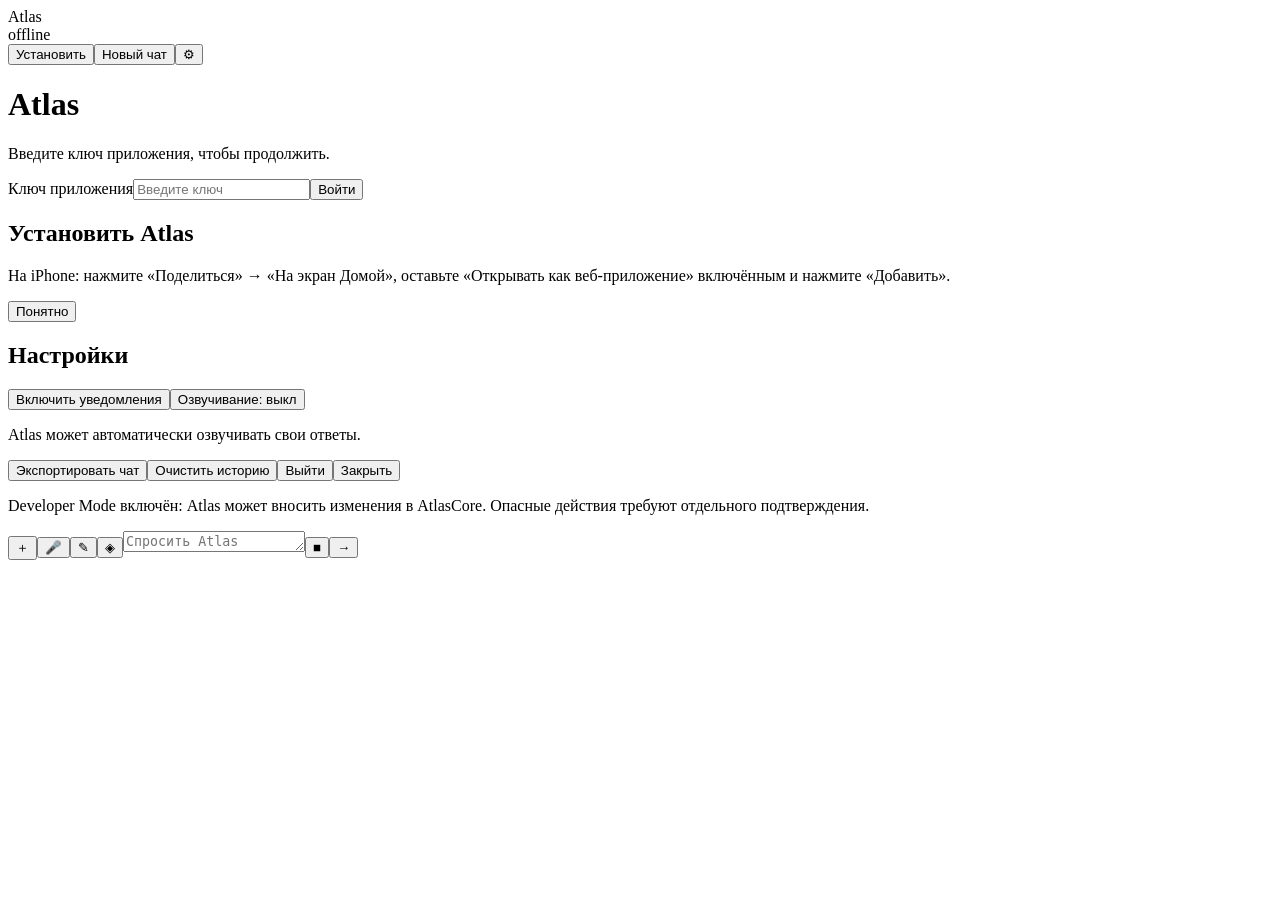
==== web/index.html @ e604aa4a "Add dialog semantics to core Atlas modals" ====
<!doctype html>
<html lang="ru">
<head>
  <meta charset="utf-8">
  <meta name="viewport" content="width=device-width, initial-scale=1, viewport-fit=cover">
  <meta name="theme-color" content="#000000">
  <meta name="apple-mobile-web-app-capable" content="yes">
  <meta name="apple-mobile-web-app-status-bar-style" content="black-translucent">
  <meta name="apple-mobile-web-app-title" content="Atlas">
  <meta name="mobile-web-app-capable" content="yes">
  <meta name="format-detection" content="telephone=no">
  <link rel="manifest" href="/app/manifest.json"><link rel="icon" href="/app/icon.svg" type="image/svg+xml"><link rel="apple-touch-icon" href="/app/icon.svg?apple-touch=1">
  <link rel="stylesheet" href="/app/styles.css"><link rel="stylesheet" href="/app/projects.css"><link rel="stylesheet" href="/app/format.css"><link rel="stylesheet" href="/app/shell.css"><link rel="stylesheet" href="/app/schedules.css"><link rel="stylesheet" href="/app/polish.css"><link rel="stylesheet" href="/app/studio.css"><link rel="stylesheet" href="/app/workspace.css"><link rel="stylesheet" href="/app/sidebar.css"><link rel="stylesheet" href="/app/chat-polish.css"><link rel="stylesheet" href="/app/dashboard.css"><link rel="stylesheet" href="/app/dashboard-v2.css"><link rel="stylesheet" href="/app/reference-v2.css"><link rel="stylesheet" href="/app/reference-icons.css"><link rel="stylesheet" href="/app/brand-polish.css"><link rel="stylesheet" href="/app/brand-health.css"><link rel="stylesheet" href="/app/control-icons.css"><link rel="stylesheet" href="/app/nav-state.css"><link rel="stylesheet" href="/app/ui-actions.css"><link rel="stylesheet" href="/app/dashboard-live.css"><link rel="stylesheet" href="/app/home-summary.css"><link rel="stylesheet" href="/app/studio-panels.css"><link rel="stylesheet" href="/app/studio-results.css"><link rel="stylesheet" href="/app/studio-viewers.css"><link rel="stylesheet" href="/app/file-studio-live.css"><link rel="stylesheet" href="/app/code-studio-live.css"><link rel="stylesheet" href="/app/video-studio-live.css"><link rel="stylesheet" href="/app/shopify-studio-live.css"><link rel="stylesheet" href="/app/automation-studio-live.css"><link rel="stylesheet" href="/app/automation-executions.css"><link rel="stylesheet" href="/app/integrations-center.css"><link rel="stylesheet" href="/app/project-search.css"><link rel="stylesheet" href="/app/workspace-control.css"><link rel="stylesheet" href="/app/settings-center.css"><link rel="stylesheet" href="/app/templates-center.css"><link rel="stylesheet" href="/app/tools-center.css"><link rel="stylesheet" href="/app/project-switcher-live.css"><link rel="stylesheet" href="/app/dialog-center.css"><link rel="stylesheet" href="/app/notice-center.css"><link rel="stylesheet" href="/app/share-center.css"><link rel="stylesheet" href="/app/right-panel-control.css"><link rel="stylesheet" href="/app/device-polish.css">
  <title>Atlas</title>
</head>
<body><div class="app app-shell" data-active-tab="chat">
<header class="topbar"><div><div class="brand">Atlas</div><div class="presence"><span class="dot"></span><span id="serviceStatus">offline</span></div></div><div class="topbar-actions"><button id="installBtn" class="ghost-btn" type="button">Установить</button><button id="newChatBtn" class="ghost-btn" type="button">Новый чат</button><button id="settingsBtn" class="ghost-btn" type="button" aria-label="Настройки">⚙</button></div></header>
<div id="loginCard" class="modal-bg" role="dialog" aria-modal="true" aria-labelledby="loginTitle"><div class="modal"><h1 id="loginTitle">Atlas</h1><p>Введите ключ приложения, чтобы продолжить.</p><label for="passwordInput">Ключ приложения</label><input id="passwordInput" type="password" autocomplete="current-password" placeholder="Введите ключ"><button id="loginBtn" type="button">Войти</button><div id="loginError" aria-live="polite"></div></div></div>
<div id="installCard" class="modal-bg hidden" role="dialog" aria-modal="true" aria-labelledby="installTitle"><div class="modal"><h2 id="installTitle">Установить Atlas</h2><p>На iPhone: нажмите «Поделиться» → «На экран Домой», оставьте «Открывать как веб-приложение» включённым и нажмите «Добавить».</p><button id="closeInstallBtn" type="button">Понятно</button></div></div>
<div id="settingsCard" class="modal-bg hidden" role="dialog" aria-modal="true" aria-labelledby="settingsTitle"><div class="modal"><h2 id="settingsTitle">Настройки</h2><button id="notificationBtn" type="button">Включить уведомления</button><button id="voiceOutputBtn" type="button">Озвучивание: выкл</button><p id="voiceHint">Atlas может автоматически озвучивать свои ответы.</p><button id="exportChatBtn" type="button">Экспортировать чат</button><button id="clearChatBtn" type="button">Очистить историю</button><button id="logoutBtn" type="button">Выйти</button><button id="closeSettingsBtn" type="button">Закрыть</button><p>Developer Mode включён: Atlas может вносить изменения в AtlasCore. Опасные действия требуют отдельного подтверждения.</p></div></div>
<section id="chatCard" class="chat-card hidden"><div id="chatList" class="chat-list" aria-live="polite"></div></section>
<footer id="composerWrap" class="composer-wrap hidden"><div id="attachmentBar" class="attachment-bar hidden"></div><form id="composer" class="composer"><button id="attachBtn" type="button" class="icon-btn" aria-label="Добавить файл">＋</button><input id="fileInput" type="file" multiple accept="image/*,video/*,.pdf,.txt,.md,.csv,.json,.py,.js,.ts,.tsx,.jsx,.html,.css,.liquid,.zip" hidden><button id="voiceBtn" type="button" class="icon-btn" aria-label="Голосовой ввод">🎤</button><button id="writeModeBtn" type="button" class="icon-btn" aria-label="Developer Mode" title="Developer Mode включён">✎</button><button id="claudeReviewBtn" type="button" class="icon-btn" aria-label="Проверить через Claude" title="Claude проверит следующую команду">◈</button><textarea id="messageInput" rows="1" placeholder="Спросить Atlas"></textarea><button id="stopBtn" type="button" class="icon-btn hidden" aria-label="Остановить задачу" title="Остановить текущую задачу">■</button><button id="sendBtn" class="send" type="submit" aria-label="Отправить">→</button></form></footer></div>
<script src="/app/dialog-center.js" defer></script><script src="/app/notice-center.js" defer></script><script src="/app/legacy-alert-bridge.js" defer></script><script src="/app/projects.js" defer></script><script src="/app/files.js" defer></script><script src="/app/recovery.js" defer></script><script src="/app/control_center.js" defer></script><script src="/app/push.js" defer></script><script src="/app/app.js" defer></script><script src="/app/ux.js" defer></script><script src="/app/status.js" defer></script><script src="/app/format.js" defer></script><script src="/app/shell.js" defer></script><script src="/app/schedules.js" defer></script><script src="/app/studio.js" defer></script><script src="/app/workspace.js" defer></script><script src="/app/sidebar.js" defer></script><script src="/app/chat-polish.js" defer></script><script src="/app/dashboard.js" defer></script><script src="/app/reference-v2.js" defer></script><script src="/app/brand-health.js" defer></script><script src="/app/control-icons.js" defer></script><script src="/app/nav-state.js" defer></script><script src="/app/integrations-center.js" defer></script><script src="/app/project-search.js" defer></script><script src="/app/workspace-control.js" defer></script><script src="/app/profile-state.js" defer></script><script src="/app/settings-center.js" defer></script><script src="/app/templates-center.js" defer></script><script src="/app/tools-center.js" defer></script><script src="/app/project-switcher-live.js" defer></script><script src="/app/share-center.js" defer></script><script src="/app/right-panel-control.js" defer></script><script src="/app/ui-actions.js" defer></script><script src="/app/dashboard-live.js" defer></script><script src="/app/home-summary.js" defer></script><script src="/app/code-studio-live.js" defer></script><script src="/app/video-studio-live.js" defer></script><script src="/app/shopify-studio-live.js" defer></script><script src="/app/automation-studio-live.js" defer></script><script src="/app/automation-executions.js" defer></script><script src="/app/studio-panels.js" defer></script><script src="/app/studio-viewers.js" defer></script><script src="/app/studio-results.js" defer></script><script src="/app/file-studio-live.js" defer></script>
</body></html>
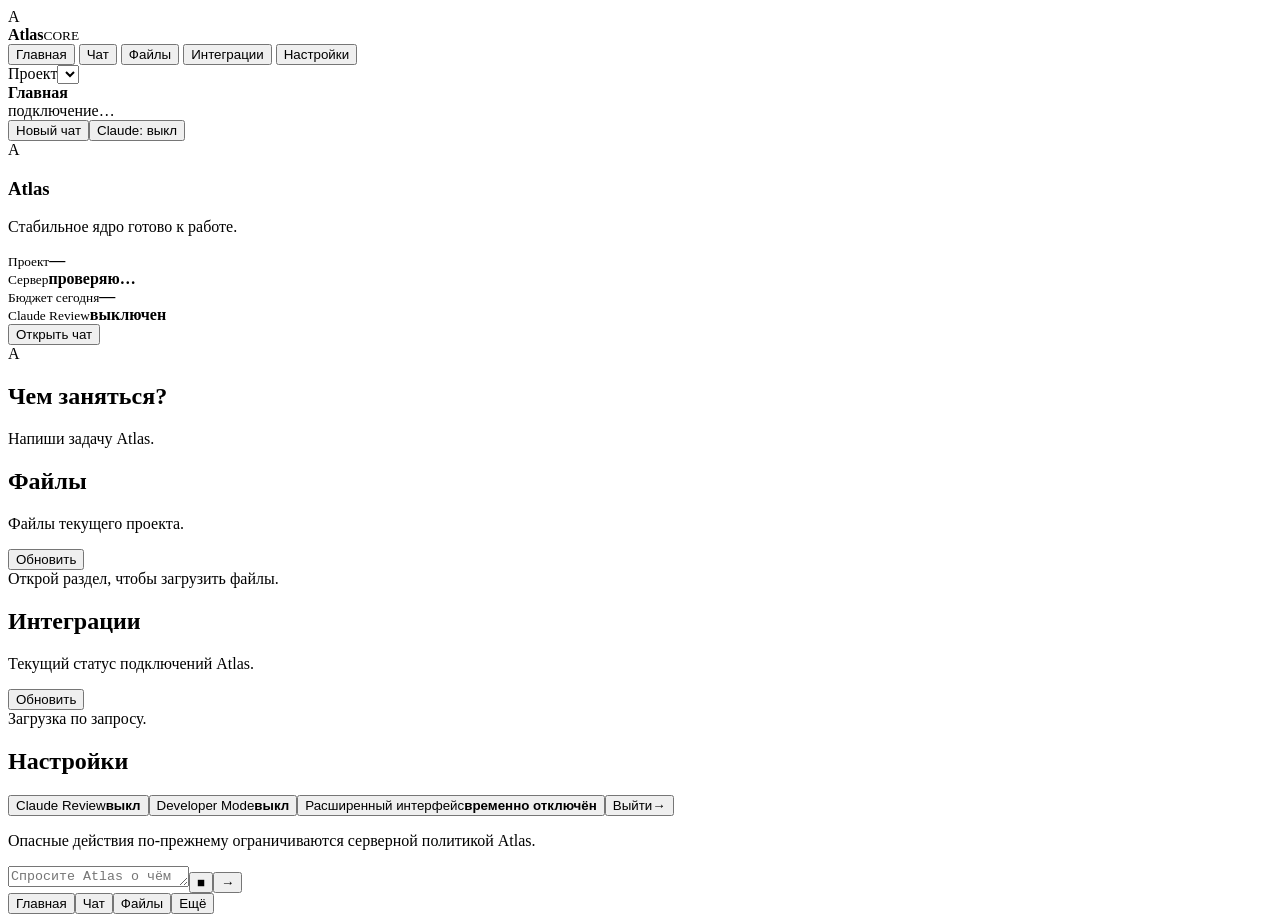
==== commit 057c1bc2: "Replace fragile Atlas startup with stable core shell" ====
--- a/web/index.html
+++ b/web/index.html
@@ -1,24 +1,45 @@
 <!doctype html>
 <html lang="ru">
 <head>
-  <meta charset="utf-8">
-  <meta name="viewport" content="width=device-width, initial-scale=1, viewport-fit=cover">
-  <meta name="theme-color" content="#000000">
-  <meta name="apple-mobile-web-app-capable" content="yes">
-  <meta name="apple-mobile-web-app-status-bar-style" content="black-translucent">
-  <meta name="apple-mobile-web-app-title" content="Atlas">
-  <meta name="mobile-web-app-capable" content="yes">
-  <meta name="format-detection" content="telephone=no">
-  <link rel="manifest" href="/app/manifest.json"><link rel="icon" href="/app/icon.svg" type="image/svg+xml"><link rel="apple-touch-icon" href="/app/icon.svg?apple-touch=1">
-  <link rel="stylesheet" href="/app/styles.css"><link rel="stylesheet" href="/app/projects.css"><link rel="stylesheet" href="/app/format.css"><link rel="stylesheet" href="/app/shell.css"><link rel="stylesheet" href="/app/schedules.css"><link rel="stylesheet" href="/app/polish.css"><link rel="stylesheet" href="/app/studio.css"><link rel="stylesheet" href="/app/workspace.css"><link rel="stylesheet" href="/app/sidebar.css"><link rel="stylesheet" href="/app/chat-polish.css"><link rel="stylesheet" href="/app/dashboard.css"><link rel="stylesheet" href="/app/dashboard-v2.css"><link rel="stylesheet" href="/app/reference-v2.css"><link rel="stylesheet" href="/app/reference-icons.css"><link rel="stylesheet" href="/app/brand-polish.css"><link rel="stylesheet" href="/app/brand-health.css"><link rel="stylesheet" href="/app/control-icons.css"><link rel="stylesheet" href="/app/nav-state.css"><link rel="stylesheet" href="/app/ui-actions.css"><link rel="stylesheet" href="/app/dashboard-live.css"><link rel="stylesheet" href="/app/home-summary.css"><link rel="stylesheet" href="/app/studio-panels.css"><link rel="stylesheet" href="/app/studio-results.css"><link rel="stylesheet" href="/app/studio-viewers.css"><link rel="stylesheet" href="/app/file-studio-live.css"><link rel="stylesheet" href="/app/code-studio-live.css"><link rel="stylesheet" href="/app/video-studio-live.css"><link rel="stylesheet" href="/app/shopify-studio-live.css"><link rel="stylesheet" href="/app/automation-studio-live.css"><link rel="stylesheet" href="/app/automation-executions.css"><link rel="stylesheet" href="/app/integrations-center.css"><link rel="stylesheet" href="/app/project-search.css"><link rel="stylesheet" href="/app/workspace-control.css"><link rel="stylesheet" href="/app/settings-center.css"><link rel="stylesheet" href="/app/templates-center.css"><link rel="stylesheet" href="/app/tools-center.css"><link rel="stylesheet" href="/app/project-switcher-live.css"><link rel="stylesheet" href="/app/dialog-center.css"><link rel="stylesheet" href="/app/notice-center.css"><link rel="stylesheet" href="/app/share-center.css"><link rel="stylesheet" href="/app/right-panel-control.css"><link rel="stylesheet" href="/app/device-polish.css">
-  <title>Atlas</title>
+<meta charset="utf-8">
+<meta name="viewport" content="width=device-width,initial-scale=1,viewport-fit=cover">
+<meta name="theme-color" content="#05070a">
+<meta name="format-detection" content="telephone=no">
+<title>Atlas</title>
+<link rel="stylesheet" href="/app/core.css?v=20260827-core1">
 </head>
-<body><div class="app app-shell" data-active-tab="chat">
-<header class="topbar"><div><div class="brand">Atlas</div><div class="presence"><span class="dot"></span><span id="serviceStatus">offline</span></div></div><div class="topbar-actions"><button id="installBtn" class="ghost-btn" type="button">Установить</button><button id="newChatBtn" class="ghost-btn" type="button">Новый чат</button><button id="settingsBtn" class="ghost-btn" type="button" aria-label="Настройки">⚙</button></div></header>
-<div id="loginCard" class="modal-bg" role="dialog" aria-modal="true" aria-labelledby="loginTitle"><div class="modal"><h1 id="loginTitle">Atlas</h1><p>Введите ключ приложения, чтобы продолжить.</p><label for="passwordInput">Ключ приложения</label><input id="passwordInput" type="password" autocomplete="current-password" placeholder="Введите ключ"><button id="loginBtn" type="button">Войти</button><div id="loginError" aria-live="polite"></div></div></div>
-<div id="installCard" class="modal-bg hidden" role="dialog" aria-modal="true" aria-labelledby="installTitle"><div class="modal"><h2 id="installTitle">Установить Atlas</h2><p>На iPhone: нажмите «Поделиться» → «На экран Домой», оставьте «Открывать как веб-приложение» включённым и нажмите «Добавить».</p><button id="closeInstallBtn" type="button">Понятно</button></div></div>
-<div id="settingsCard" class="modal-bg hidden" role="dialog" aria-modal="true" aria-labelledby="settingsTitle"><div class="modal"><h2 id="settingsTitle">Настройки</h2><button id="notificationBtn" type="button">Включить уведомления</button><button id="voiceOutputBtn" type="button">Озвучивание: выкл</button><p id="voiceHint">Atlas может автоматически озвучивать свои ответы.</p><button id="exportChatBtn" type="button">Экспортировать чат</button><button id="clearChatBtn" type="button">Очистить историю</button><button id="logoutBtn" type="button">Выйти</button><button id="closeSettingsBtn" type="button">Закрыть</button><p>Developer Mode включён: Atlas может вносить изменения в AtlasCore. Опасные действия требуют отдельного подтверждения.</p></div></div>
-<section id="chatCard" class="chat-card hidden"><div id="chatList" class="chat-list" aria-live="polite"></div></section>
-<footer id="composerWrap" class="composer-wrap hidden"><div id="attachmentBar" class="attachment-bar hidden"></div><form id="composer" class="composer"><button id="attachBtn" type="button" class="icon-btn" aria-label="Добавить файл">＋</button><input id="fileInput" type="file" multiple accept="image/*,video/*,.pdf,.txt,.md,.csv,.json,.py,.js,.ts,.tsx,.jsx,.html,.css,.liquid,.zip" hidden><button id="voiceBtn" type="button" class="icon-btn" aria-label="Голосовой ввод">🎤</button><button id="writeModeBtn" type="button" class="icon-btn" aria-label="Developer Mode" title="Developer Mode включён">✎</button><button id="claudeReviewBtn" type="button" class="icon-btn" aria-label="Проверить через Claude" title="Claude проверит следующую команду">◈</button><textarea id="messageInput" rows="1" placeholder="Спросить Atlas"></textarea><button id="stopBtn" type="button" class="icon-btn hidden" aria-label="Остановить задачу" title="Остановить текущую задачу">■</button><button id="sendBtn" class="send" type="submit" aria-label="Отправить">→</button></form></footer></div>
-<script src="/app/dialog-center.js" defer></script><script src="/app/notice-center.js" defer></script><script src="/app/legacy-alert-bridge.js" defer></script><script src="/app/projects.js" defer></script><script src="/app/files.js" defer></script><script src="/app/recovery.js" defer></script><script src="/app/control_center.js" defer></script><script src="/app/push.js" defer></script><script src="/app/app.js" defer></script><script src="/app/ux.js" defer></script><script src="/app/status.js" defer></script><script src="/app/format.js" defer></script><script src="/app/shell.js" defer></script><script src="/app/schedules.js" defer></script><script src="/app/studio.js" defer></script><script src="/app/workspace.js" defer></script><script src="/app/sidebar.js" defer></script><script src="/app/chat-polish.js" defer></script><script src="/app/dashboard.js" defer></script><script src="/app/reference-v2.js" defer></script><script src="/app/brand-health.js" defer></script><script src="/app/control-icons.js" defer></script><script src="/app/nav-state.js" defer></script><script src="/app/integrations-center.js" defer></script><script src="/app/project-search.js" defer></script><script src="/app/workspace-control.js" defer></script><script src="/app/profile-state.js" defer></script><script src="/app/settings-center.js" defer></script><script src="/app/templates-center.js" defer></script><script src="/app/tools-center.js" defer></script><script src="/app/project-switcher-live.js" defer></script><script src="/app/share-center.js" defer></script><script src="/app/right-panel-control.js" defer></script><script src="/app/ui-actions.js" defer></script><script src="/app/dashboard-live.js" defer></script><script src="/app/home-summary.js" defer></script><script src="/app/code-studio-live.js" defer></script><script src="/app/video-studio-live.js" defer></script><script src="/app/shopify-studio-live.js" defer></script><script src="/app/automation-studio-live.js" defer></script><script src="/app/automation-executions.js" defer></script><script src="/app/studio-panels.js" defer></script><script src="/app/studio-viewers.js" defer></script><script src="/app/studio-results.js" defer></script><script src="/app/file-studio-live.js" defer></script>
-</body></html>+<body>
+<div class="shell">
+  <aside class="side" aria-label="Навигация Atlas">
+    <div class="logo"><span class="logo-mark">A</span><div><strong>Atlas</strong><small>CORE</small></div></div>
+    <nav class="nav">
+      <button type="button" class="nav-btn active" data-view="home">Главная</button>
+      <button type="button" class="nav-btn" data-view="chat">Чат</button>
+      <button type="button" class="nav-btn" data-view="files">Файлы</button>
+      <button type="button" class="nav-btn" data-view="integrations">Интеграции</button>
+      <button type="button" class="nav-btn" data-view="settings">Настройки</button>
+    </nav>
+    <div class="side-project"><label for="projectSelect">Проект</label><select id="projectSelect"></select></div>
+  </aside>
+  <section class="workspace">
+    <header class="topbar"><div><strong id="pageTitle">Главная</strong><div class="health"><span id="healthDot" class="dot"></span><span id="healthText">подключение…</span></div></div><div class="top-actions"><button id="newChatBtn" type="button" class="ghost">Новый чат</button><button id="claudeBtn" type="button" class="ghost" aria-pressed="false">Claude: выкл</button></div></header>
+    <main class="content">
+      <section id="view-home" class="view active"><div class="hero"><span class="hero-mark">A</span><div><h1>Atlas</h1><p>Стабильное ядро готово к работе.</p></div></div><div class="cards"><article class="card"><small>Проект</small><strong id="homeProject">—</strong></article><article class="card"><small>Сервер</small><strong id="homeHealth">проверяю…</strong></article><article class="card"><small>Бюджет сегодня</small><strong id="homeBudget">—</strong></article><article class="card"><small>Claude Review</small><strong id="homeClaude">выключен</strong></article></div><button id="homeAskBtn" type="button" class="primary">Открыть чат</button></section>
+      <section id="view-chat" class="view"><div id="chatList" class="chat" aria-live="polite"><div class="empty"><span class="hero-mark">A</span><h2>Чем заняться?</h2><p>Напиши задачу Atlas.</p></div></div></section>
+      <section id="view-files" class="view"><div class="section-head"><div><h2>Файлы</h2><p>Файлы текущего проекта.</p></div><button id="refreshFilesBtn" class="ghost" type="button">Обновить</button></div><div id="filesList" class="list"><div class="muted">Открой раздел, чтобы загрузить файлы.</div></div></section>
+      <section id="view-integrations" class="view"><div class="section-head"><div><h2>Интеграции</h2><p>Текущий статус подключений Atlas.</p></div><button id="refreshIntegrationsBtn" class="ghost" type="button">Обновить</button></div><div id="integrationsList" class="list"><div class="muted">Загрузка по запросу.</div></div></section>
+      <section id="view-settings" class="view"><h2>Настройки</h2><div class="settings-list"><button id="settingsClaudeBtn" type="button" class="setting-row"><span>Claude Review</span><b>выкл</b></button><button id="developerBtn" type="button" class="setting-row"><span>Developer Mode</span><b>выкл</b></button><button id="legacyBtn" type="button" class="setting-row"><span>Расширенный интерфейс</span><b>временно отключён</b></button><button id="logoutBtn" type="button" class="setting-row danger"><span>Выйти</span><b>→</b></button></div><p class="muted settings-note">Опасные действия по-прежнему ограничиваются серверной политикой Atlas.</p></section>
+    </main>
+    <footer id="composerWrap" class="composer-wrap"><div id="notice" class="notice" role="status" aria-live="polite"></div><form id="composer" class="composer"><textarea id="messageInput" rows="1" placeholder="Спросите Atlas о чём угодно…" aria-label="Сообщение Atlas"></textarea><button id="stopBtn" type="button" class="stop hidden" aria-label="Остановить">■</button><button id="sendBtn" type="submit" class="send" aria-label="Отправить">→</button></form></footer>
+  </section>
+</div>
+<nav class="mobile-nav" aria-label="Мобильная навигация"><button type="button" class="mobile-btn active" data-view="home">Главная</button><button type="button" class="mobile-btn" data-view="chat">Чат</button><button type="button" class="mobile-btn" data-view="files">Файлы</button><button type="button" class="mobile-btn" data-view="settings">Ещё</button></nav>
+<script src="/app/core.js?v=20260827-core1" defer></script>
+
+<template id="atlas-legacy-regression-assets">
+<link rel="stylesheet" href="/app/styles.css"><link rel="stylesheet" href="/app/projects.css" media="print" data-atlas-deferred-style><link rel="stylesheet" href="/app/format.css" media="print" data-atlas-deferred-style><link rel="stylesheet" href="/app/shell.css" media="print" data-atlas-deferred-style><link rel="stylesheet" data-atlas-href="/app/schedules.css" media="print" data-atlas-deferred-style data-atlas-lazy-style><link rel="stylesheet" href="/app/polish.css" media="print" data-atlas-deferred-style><link rel="stylesheet" href="/app/studio.css" media="print" data-atlas-deferred-style><link rel="stylesheet" href="/app/workspace.css" media="print" data-atlas-deferred-style><link rel="stylesheet" href="/app/sidebar.css" media="print" data-atlas-deferred-style><link rel="stylesheet" href="/app/chat-polish.css" media="print" data-atlas-deferred-style><link rel="stylesheet" href="/app/dashboard.css" media="print" data-atlas-deferred-style><link rel="stylesheet" href="/app/dashboard-v2.css" media="print" data-atlas-deferred-style><link rel="stylesheet" href="/app/reference-v2.css" media="print" data-atlas-deferred-style><link rel="stylesheet" href="/app/reference-icons.css" media="print" data-atlas-deferred-style><link rel="stylesheet" href="/app/brand-polish.css" media="print" data-atlas-deferred-style><link rel="stylesheet" href="/app/brand-health.css" media="print" data-atlas-deferred-style><link rel="stylesheet" href="/app/control-icons.css" media="print" data-atlas-deferred-style><link rel="stylesheet" href="/app/nav-state.css" media="print" data-atlas-deferred-style><link rel="stylesheet" href="/app/ui-actions.css" media="print" data-atlas-deferred-style><link rel="stylesheet" href="/app/dashboard-live.css" media="print" data-atlas-deferred-style><link rel="stylesheet" href="/app/home-summary.css" media="print" data-atlas-deferred-style><link rel="stylesheet" data-atlas-href="/app/studio-panels.css" media="print" data-atlas-deferred-style data-atlas-lazy-style><link rel="stylesheet" data-atlas-href="/app/studio-results.css" media="print" data-atlas-deferred-style data-atlas-lazy-style><link rel="stylesheet" data-atlas-href="/app/studio-viewers.css" media="print" data-atlas-deferred-style data-atlas-lazy-style><link rel="stylesheet" data-atlas-href="/app/file-studio-live.css" media="print" data-atlas-deferred-style data-atlas-lazy-style><link rel="stylesheet" data-atlas-href="/app/code-studio-live.css" media="print" data-atlas-deferred-style data-atlas-lazy-style><link rel="stylesheet" data-atlas-href="/app/video-studio-live.css" media="print" data-atlas-deferred-style data-atlas-lazy-style><link rel="stylesheet" data-atlas-href="/app/shopify-studio-live.css" media="print" data-atlas-deferred-style data-atlas-lazy-style><link rel="stylesheet" data-atlas-href="/app/automation-studio-live.css" media="print" data-atlas-deferred-style data-atlas-lazy-style><link rel="stylesheet" data-atlas-href="/app/automation-executions.css" media="print" data-atlas-deferred-style data-atlas-lazy-style><link rel="stylesheet" data-atlas-href="/app/integrations-center.css" media="print" data-atlas-deferred-style data-atlas-lazy-style><link rel="stylesheet" data-atlas-href="/app/project-search.css" media="print" data-atlas-deferred-style data-atlas-lazy-style><link rel="stylesheet" data-atlas-href="/app/workspace-control.css" media="print" data-atlas-deferred-style data-atlas-lazy-style><link rel="stylesheet" data-atlas-href="/app/settings-center.css" media="print" data-atlas-deferred-style data-atlas-lazy-style><link rel="stylesheet" data-atlas-href="/app/templates-center.css" media="print" data-atlas-deferred-style data-atlas-lazy-style><link rel="stylesheet" data-atlas-href="/app/tools-center.css" media="print" data-atlas-deferred-style data-atlas-lazy-style><link rel="stylesheet" href="/app/project-switcher-live.css" media="print" data-atlas-deferred-style><link rel="stylesheet" href="/app/dialog-center.css" media="print" data-atlas-deferred-style><link rel="stylesheet" href="/app/notice-center.css" media="print" data-atlas-deferred-style><link rel="stylesheet" data-atlas-href="/app/share-center.css" media="print" data-atlas-deferred-style data-atlas-lazy-style><link rel="stylesheet" href="/app/right-panel-control.css" media="print" data-atlas-deferred-style><link rel="stylesheet" href="/app/device-polish.css" media="print" data-atlas-deferred-style>
+<div class="app app-shell" data-active-tab="chat"><header class="topbar"><div class="brand">Atlas</div><span id="serviceStatus">offline</span><button id="installBtn">Установить</button><button id="settingsBtn">Настройки</button></header><div id="loginCard"><input id="passwordInput"><button id="loginBtn">Войти</button></div><div id="installCard"></div><div id="settingsCard"><button id="notificationBtn"></button><button id="voiceOutputBtn"></button><button id="exportChatBtn"></button><button id="clearChatBtn"></button><button id="closeSettingsBtn"></button></div><section id="chatCard"><div class="chat-list"></div></section><div id="attachmentBar"></div><button id="attachBtn"></button><input id="fileInput"><button id="voiceBtn"></button><button id="writeModeBtn"></button><button id="claudeReviewBtn"></button></div>
+<script src="/app/style-loader.js" defer></script><script src="/app/dialog-center.js" defer></script><script src="/app/notice-center.js" defer></script><script src="/app/legacy-alert-bridge.js" defer></script><script src="/app/legacy-dialog-bridge.js" defer></script><script src="/app/projects.js" defer></script><script src="/app/files.js" type="application/atlas-lazy" data-atlas-lazy defer></script><script src="/app/recovery.js" type="application/atlas-lazy" data-atlas-lazy defer></script><script src="/app/control_center.js" type="application/atlas-lazy" data-atlas-lazy defer></script><script src="/app/push.js" type="application/atlas-lazy" data-atlas-lazy defer></script><script src="/app/app.js" defer></script><script src="/app/ux.js" defer></script><script src="/app/status.js" defer></script><script src="/app/format.js" defer></script><script src="/app/shell.js" defer></script><script src="/app/schedules.js" type="application/atlas-lazy" data-atlas-lazy defer></script><script src="/app/studio.js" defer></script><script src="/app/workspace.js" defer></script><script src="/app/sidebar.js" defer></script><script src="/app/chat-polish.js" defer></script><script src="/app/dashboard.js" defer></script><script src="/app/reference-v2.js" defer></script><script src="/app/brand-health.js" defer></script><script src="/app/control-icons.js" defer></script><script src="/app/nav-state.js" defer></script><script src="/app/lazy-runtime.js" defer></script><script src="/app/integrations-center.js" type="application/atlas-lazy" data-atlas-lazy defer></script><script src="/app/project-search.js" type="application/atlas-lazy" data-atlas-lazy defer></script><script src="/app/workspace-control.js" type="application/atlas-lazy" data-atlas-lazy defer></script><script src="/app/profile-state.js" defer></script><script src="/app/settings-center.js" type="application/atlas-lazy" data-atlas-lazy defer></script><script src="/app/templates-center.js" type="application/atlas-lazy" data-atlas-lazy defer></script><script src="/app/tools-center.js" type="application/atlas-lazy" data-atlas-lazy defer></script><script src="/app/project-switcher-live.js" defer></script><script src="/app/share-center.js" type="application/atlas-lazy" data-atlas-lazy defer></script><script src="/app/right-panel-control.js" defer></script><script src="/app/ui-actions.js" defer></script><script src="/app/dashboard-live.js" defer></script><script src="/app/home-summary.js" defer></script><script src="/app/code-studio-live.js" type="application/atlas-lazy" data-atlas-lazy defer></script><script src="/app/video-studio-live.js" type="application/atlas-lazy" data-atlas-lazy defer></script><script src="/app/shopify-studio-live.js" type="application/atlas-lazy" data-atlas-lazy defer></script><script src="/app/automation-studio-live.js" type="application/atlas-lazy" data-atlas-lazy defer></script><script src="/app/automation-executions.js" type="application/atlas-lazy" data-atlas-lazy defer></script><script src="/app/studio-panels.js" type="application/atlas-lazy" data-atlas-lazy defer></script><script src="/app/studio-viewers.js" type="application/atlas-lazy" data-atlas-lazy defer></script><script src="/app/studio-results.js" type="application/atlas-lazy" data-atlas-lazy defer></script><script src="/app/file-studio-live.js" type="application/atlas-lazy" data-atlas-lazy defer></script><script src="/app/runtime-refresh.js" defer></script>
+</template>
+</body>
+</html>
